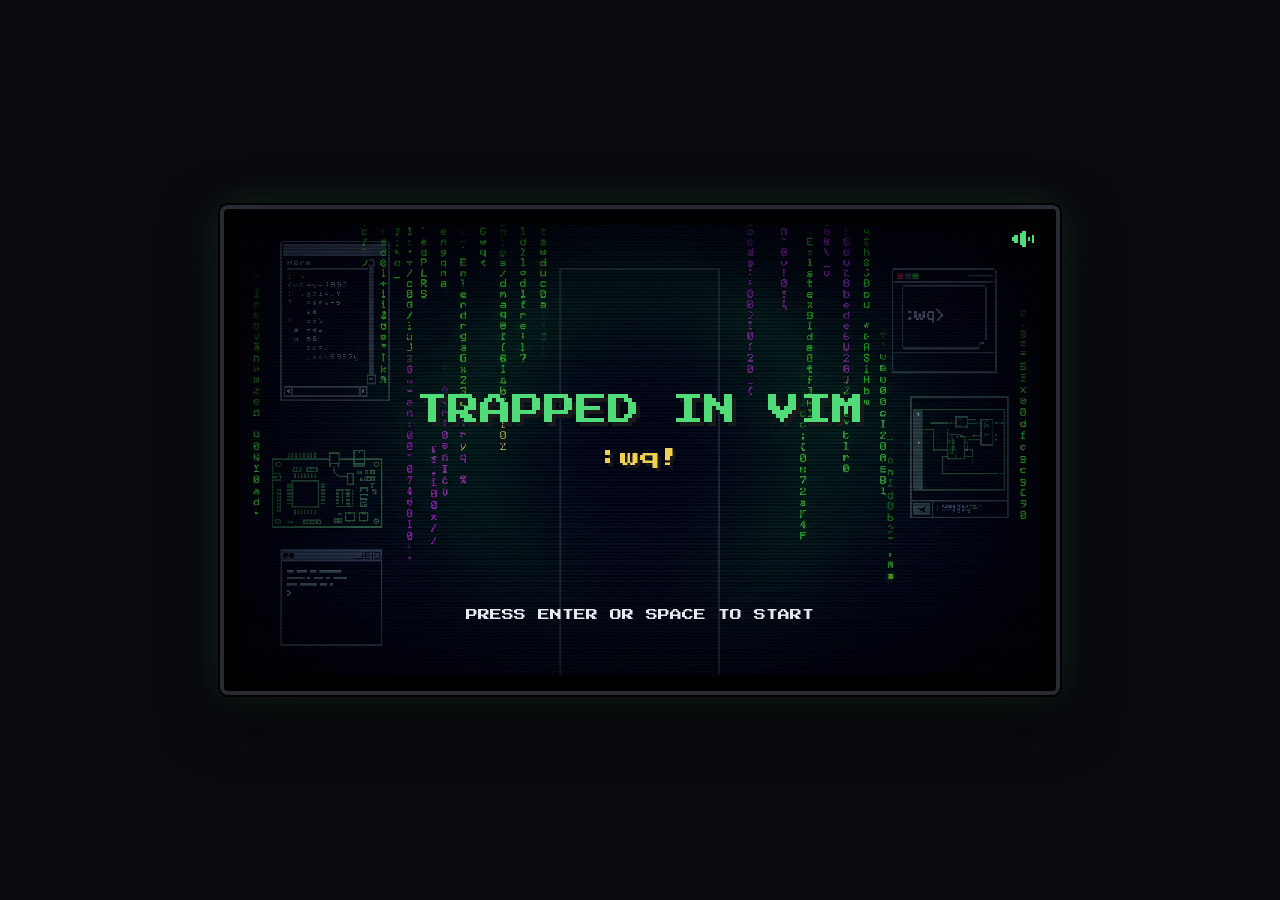
==== game/index.html @ 248b58b7 "update gameplay for the vim game" ====
<!DOCTYPE html>
<html lang="en">
<head>
  <meta charset="UTF-8" />
  <meta name="viewport" content="width=device-width, initial-scale=1.0, maximum-scale=1.0, user-scalable=no, viewport-fit=cover" />
  <title>Trapped in Vim :: :wq!</title>
  <link rel="icon" href="data:," />
  <link rel="preconnect" href="https://fonts.googleapis.com" />
  <link rel="preconnect" href="https://fonts.gstatic.com" crossorigin />
  <link href="https://fonts.googleapis.com/css2?family=Press+Start+2P&display=swap" rel="stylesheet" />
  <link rel="stylesheet" href="style.css" />
</head>
<body>
  <div id="game-stage">
    <canvas id="game-canvas" width="800" height="450"></canvas>
    <div id="touch-controls" hidden>
      <div class="touch-pad touch-pad-left">
        <button type="button" class="touch-key" data-key="KeyH" aria-label="Move left">H</button>
        <button type="button" class="touch-key" data-key="KeyL" aria-label="Move right">L</button>
      </div>
      <div class="touch-pad touch-pad-right">
        <button type="button" class="touch-key touch-key-fire" id="touch-fire" data-key="KeyF" aria-label="Fire" hidden>FIRE</button>
        <button type="button" class="touch-key" data-key="KeyJ" aria-label="Crouch or drop">J</button>
        <button type="button" class="touch-key touch-key-jump" data-key="KeyK" aria-label="Jump or fly">K</button>
      </div>
    </div>
  </div>
  <div id="orientation-overlay">
    <p>PLEASE ROTATE YOUR<br />DEVICE TO LANDSCAPE <span class="orientation-icon">📱⚡</span></p>
  </div>
  <script src="game.js"></script>
</body>
</html>
---- game/style.css ----
* {
  box-sizing: border-box;
}

html, body {
  margin: 0;
  padding: 0;
  width: 100%;
  height: 100%;
  background: #0a0a0f;
  overflow: hidden;
  overscroll-behavior: none;
  touch-action: none;
}

body {
  display: flex;
  align-items: center;
  justify-content: center;
  min-height: 100vh;
  font-family: 'Press Start 2P', monospace;
}

#game-stage {
  position: relative;
  display: flex;
  align-items: center;
  justify-content: center;
  padding: 16px;
  background: #000;
  border: 4px solid #2a2a35;
  border-radius: 8px;
  box-shadow:
    0 0 0 2px #000,
    0 0 40px rgba(80, 220, 120, 0.15),
    0 20px 60px rgba(0, 0, 0, 0.6);
}

#game-canvas {
  display: block;
  width: 800px;
  height: 450px;
  max-width: 100vw;
  max-height: 100vh;
  object-fit: contain;
  aspect-ratio: 16 / 9;
  background: #000;
  image-rendering: pixelated;
  image-rendering: -moz-crisp-edges;
  image-rendering: crisp-edges;
}

/* On small / touch screens the decorative frame just eats into space the
   canvas and virtual controls need, so drop it and go edge-to-edge. */
@media (max-width: 900px), (pointer: coarse) {
  #game-stage {
    padding: 0;
    border: none;
    border-radius: 0;
    box-shadow: none;
  }
}

/* ---------------------------------------------------------------------
   Portrait lock overlay
   --------------------------------------------------------------------- */

#orientation-overlay {
  display: none;
  position: fixed;
  inset: 0;
  z-index: 10000;
  background-color: #0a0a0f;
  background-image:
    linear-gradient(rgba(80, 220, 120, 0.06) 1px, transparent 1px),
    linear-gradient(90deg, rgba(80, 220, 120, 0.06) 1px, transparent 1px);
  background-size: 24px 24px;
  align-items: center;
  justify-content: center;
  text-align: center;
  padding: 24px;
}

#orientation-overlay p {
  font-family: 'Press Start 2P', monospace;
  color: #50dc78;
  font-size: 14px;
  line-height: 1.9;
  text-shadow: 0 0 12px rgba(80, 220, 120, 0.5);
  margin: 0;
}

.orientation-icon {
  display: inline-block;
  font-size: 1.3em;
  animation: orientation-rotate-hint 1.6s ease-in-out infinite;
}

@keyframes orientation-rotate-hint {
  0%, 100% { transform: rotate(0deg); }
  50% { transform: rotate(90deg); }
}

@media (orientation: portrait) {
  #orientation-overlay {
    display: flex;
  }

  #game-stage {
    display: none;
  }
}

/* ---------------------------------------------------------------------
   Virtual touch controls (Vim keycap buttons)
   --------------------------------------------------------------------- */

#touch-controls {
  position: absolute;
  inset: 0;
  z-index: 20;
  pointer-events: none; /* only the buttons themselves opt back in */
}

.touch-pad {
  position: absolute;
  bottom: max(16px, env(safe-area-inset-bottom));
  display: flex;
  gap: 14px;
  pointer-events: none;
}

.touch-pad-left {
  left: max(16px, env(safe-area-inset-left));
  align-items: center;
}

.touch-pad-right {
  right: max(16px, env(safe-area-inset-right));
  align-items: flex-end;
}

.touch-key {
  pointer-events: auto;
  touch-action: none;
  -webkit-user-select: none;
  user-select: none;
  -webkit-tap-highlight-color: transparent;
  width: 64px;
  height: 64px;
  border-radius: 10px;
  border: 3px solid #50dc78;
  background: rgba(10, 10, 15, 0.55);
  color: #50dc78;
  font-family: 'Press Start 2P', monospace;
  font-size: 18px;
  display: flex;
  align-items: center;
  justify-content: center;
  box-shadow: 0 4px 0 rgba(0, 0, 0, 0.5);
  transition: transform 0.05s, box-shadow 0.05s, background 0.05s;
}

/* .touch-key's own `display: flex` has the same specificity as (and would
   otherwise beat) the browser default for [hidden], so it has to be restated
   explicitly -- without this the FIRE button stays visible before the blaster
   is unlocked. */
.touch-key[hidden] {
  display: none;
}

.touch-key.is-pressed {
  background: rgba(80, 220, 120, 0.35);
  box-shadow: 0 1px 0 rgba(0, 0, 0, 0.5);
  transform: translateY(3px);
}

.touch-key-jump {
  width: 78px;
  height: 78px;
  font-size: 20px;
}

.touch-key-fire {
  border-color: #4ad7ff;
  color: #4ad7ff;
  font-size: 11px;
}

.touch-key-fire.is-pressed {
  background: rgba(74, 215, 255, 0.35);
}

/* Hide the virtual pads entirely unless JS detects touch support. */
#touch-controls[hidden] {
  display: none;
}
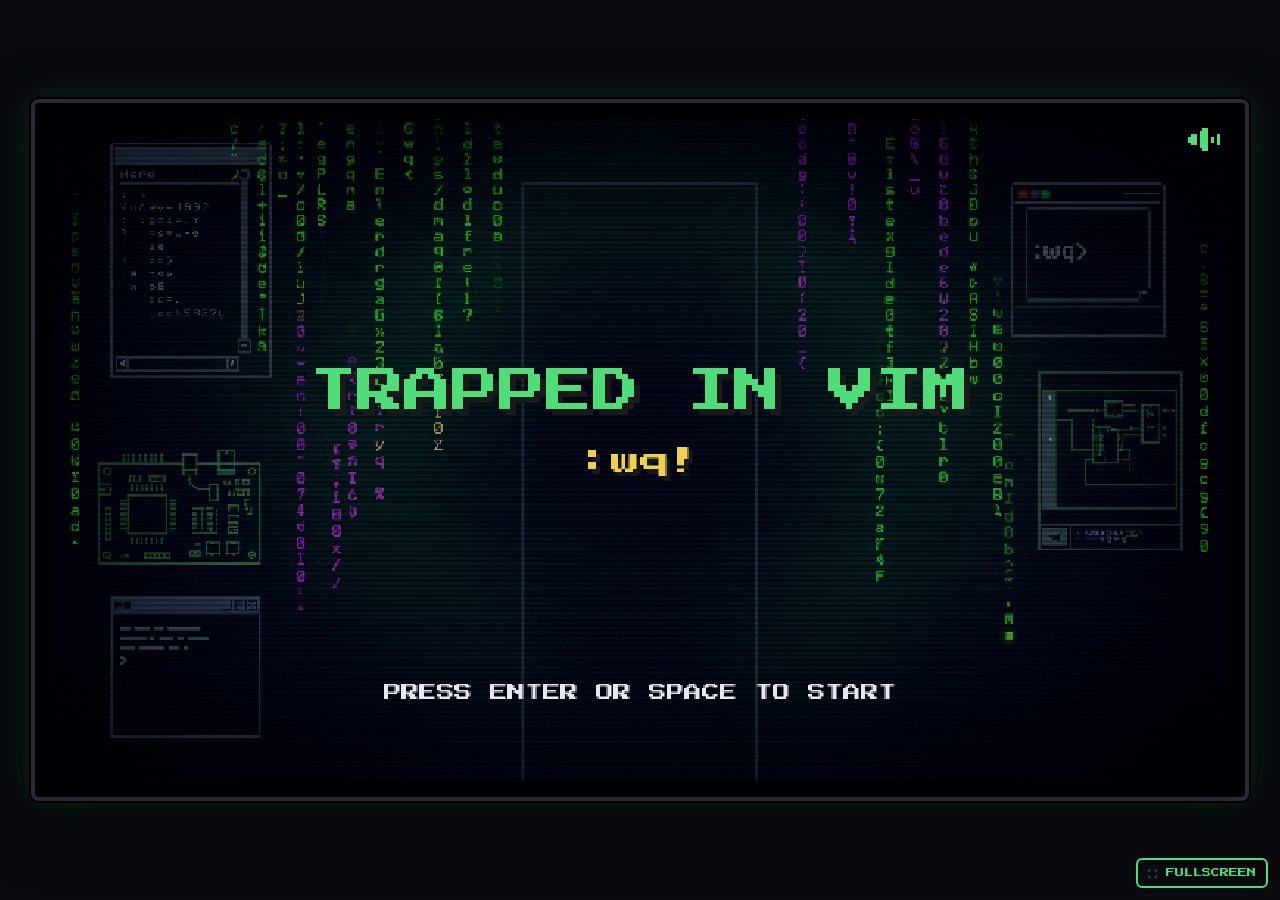
==== commit 56c18536: "update game, fixing bugs and update gameplay" ====
--- a/game/index.html
+++ b/game/index.html
@@ -25,6 +25,7 @@
       </div>
     </div>
   </div>
+  <button type="button" id="fullscreen-toggle" aria-label="Toggle fullscreen">⛶ FULLSCREEN</button>
   <div id="orientation-overlay">
     <p>PLEASE ROTATE YOUR<br />DEVICE TO LANDSCAPE <span class="orientation-icon">📱⚡</span></p>
   </div>
--- a/game/style.css
+++ b/game/style.css
@@ -38,8 +38,15 @@
 
 #game-canvas {
   display: block;
-  width: 800px;
-  height: 450px;
+  /* Scale fluidly to fill ~90-95% of the viewport on larger displays instead of
+     capping out at the native 800x450 buffer -- min() picks whichever of the
+     two 16:9-derived candidates fits the bounding box, so the canvas grows as
+     large as it can while never busting either the 92vw or 88vh ceiling. The
+     actual drawing-buffer resolution (canvas.width/height, set in game.js)
+     never changes -- this is a pure CSS upscale, kept crisp by image-rendering
+     below rather than the browser's default smoothing/blur. */
+  width: min(92vw, 88vh * 16 / 9);
+  height: min(88vh, 92vw * 9 / 16);
   max-width: 100vw;
   max-height: 100vh;
   object-fit: contain;
@@ -51,13 +58,34 @@
 }
 
 /* On small / touch screens the decorative frame just eats into space the
-   canvas and virtual controls need, so drop it and go edge-to-edge. */
-@media (max-width: 900px), (pointer: coarse) {
+   canvas and virtual controls need, so drop it and go edge-to-edge -- and let
+   the canvas itself fill the full viewport (object-fit: contain above still
+   keeps its drawn content letterboxed/unstretched either way).
+
+   The extra (max-height: 500px) and (orientation: landscape) clause catches
+   phones held sideways that don't match the other two conditions -- e.g. a
+   wide landscape phone whose viewport width can exceed 900px, in a context
+   where pointer: coarse isn't reported reliably. Without it, such a device
+   fell through to the desktop styling: the decorative border/padding on top
+   of the already-unavoidable 16:9 letterboxing on an ultra-wide phone screen
+   compounded into much bigger black bars than necessary. */
+@media (max-width: 900px), (pointer: coarse), ((max-height: 500px) and (orientation: landscape)) {
   #game-stage {
     padding: 0;
     border: none;
     border-radius: 0;
     box-shadow: none;
+  }
+
+  #game-canvas {
+    width: 100vw;
+    height: 100vh;
+    max-width: 100%;
+    max-height: 100%;
+  }
+
+  #fullscreen-toggle {
+    display: none;
   }
 }
 
@@ -109,6 +137,32 @@
   #game-stage {
     display: none;
   }
+}
+
+/* ---------------------------------------------------------------------
+   Fullscreen toggle (desktop only -- see the touch/mobile media query above,
+   which hides this in favor of the virtual D-pad occupying that screen space)
+   --------------------------------------------------------------------- */
+
+#fullscreen-toggle {
+  position: fixed;
+  bottom: max(12px, env(safe-area-inset-bottom));
+  right: max(12px, env(safe-area-inset-right));
+  z-index: 30;
+  font-family: 'Press Start 2P', monospace;
+  font-size: 9px;
+  color: #50dc78;
+  background: rgba(10, 10, 15, 0.55);
+  border: 2px solid #50dc78;
+  border-radius: 6px;
+  padding: 8px 10px;
+  cursor: pointer;
+  -webkit-tap-highlight-color: transparent;
+}
+
+#fullscreen-toggle:hover,
+#fullscreen-toggle:focus-visible {
+  background: rgba(80, 220, 120, 0.25);
 }
 
 /* ---------------------------------------------------------------------
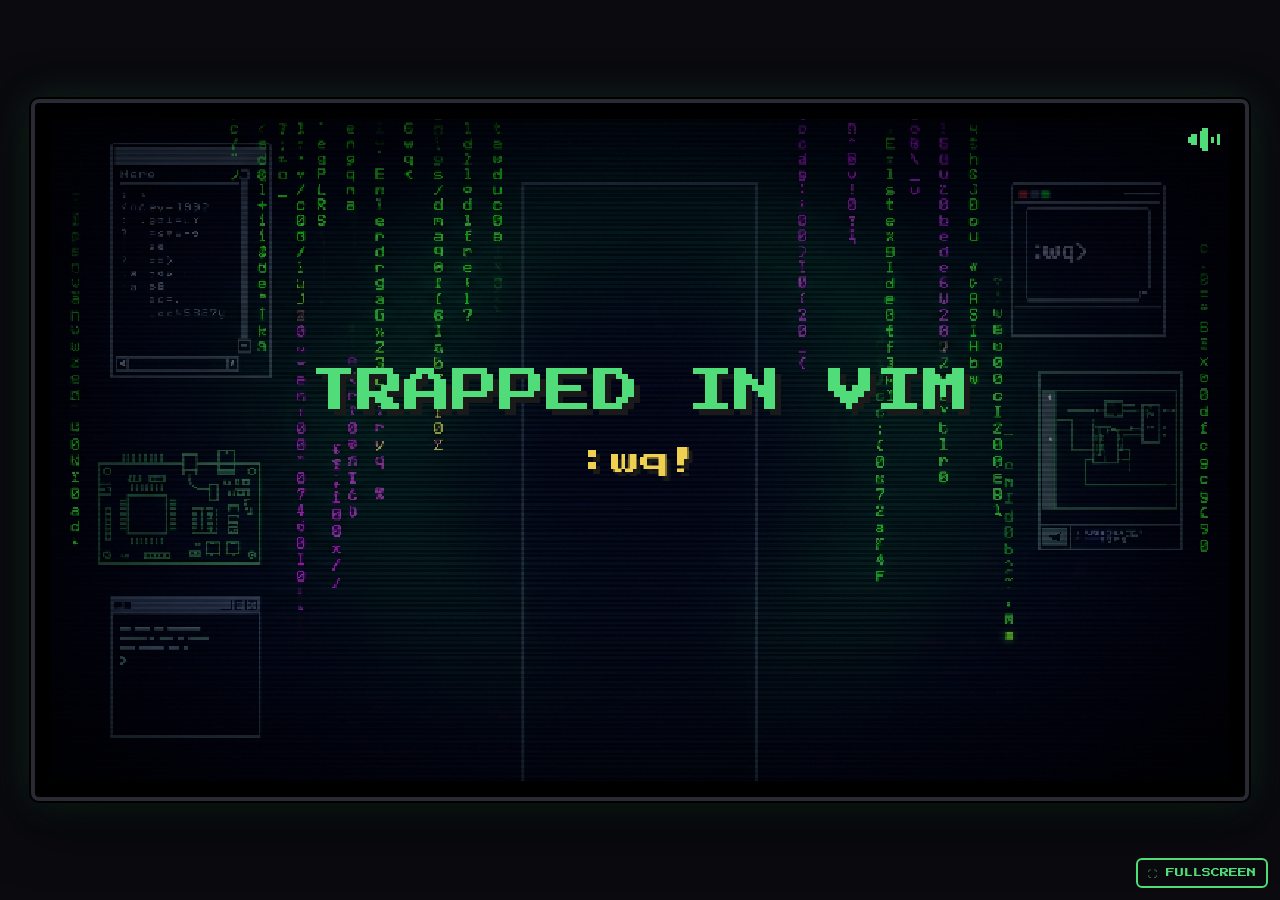
==== commit e273131b: "add fullscreen button" ====
--- a/game/index.html
+++ b/game/index.html
@@ -24,6 +24,7 @@
         <button type="button" class="touch-key touch-key-jump" data-key="KeyK" aria-label="Jump or fly">K</button>
       </div>
     </div>
+    <button type="button" id="fullscreen-btn" class="fullscreen-btn" aria-label="Toggle Fullscreen">⛶</button>
   </div>
   <button type="button" id="fullscreen-toggle" aria-label="Toggle fullscreen">⛶ FULLSCREEN</button>
   <div id="orientation-overlay">
--- a/game/style.css
+++ b/game/style.css
@@ -57,6 +57,41 @@
   image-rendering: crisp-edges;
 }
 
+/* ---------------------------------------------------------------------
+   Mobile fullscreen toggle (top-right HUD corner) -- hidden by default,
+   shown only inside the mobile/touch media query below, where the
+   decorative bottom-right #fullscreen-toggle button is hidden instead.
+   --------------------------------------------------------------------- */
+
+.fullscreen-btn {
+  display: none;
+  position: absolute;
+  top: 12px;
+  right: 12px;
+  z-index: 100;
+  width: 36px;
+  height: 36px;
+  align-items: center;
+  justify-content: center;
+  pointer-events: auto;
+  touch-action: manipulation;
+  -webkit-tap-highlight-color: transparent;
+  -webkit-user-select: none;
+  user-select: none;
+  font-family: 'Press Start 2P', monospace;
+  font-size: 16px;
+  line-height: 1;
+  color: #50dc78;
+  background: rgba(10, 10, 15, 0.55);
+  border: 2px solid #50dc78;
+  border-radius: 6px;
+  padding: 0;
+}
+
+.fullscreen-btn:active {
+  background: rgba(80, 220, 120, 0.35);
+}
+
 /* On small / touch screens the decorative frame just eats into space the
    canvas and virtual controls need, so drop it and go edge-to-edge -- and let
    the canvas itself fill the full viewport (object-fit: contain above still
@@ -87,6 +122,34 @@
   #fullscreen-toggle {
     display: none;
   }
+
+  .fullscreen-btn {
+    display: flex;
+  }
+}
+
+/* ---------------------------------------------------------------------
+   iOS Safari (iPhone) has no Fullscreen API at all, so requestFullscreen()
+   silently does nothing there -- these rules are the fallback, toggled by
+   game.js adding/removing .fullscreen-active on <body>. 100dvh (rather than
+   100vh) tracks the *current* visible viewport as Safari's address bar
+   collapses, so the stage actually grows to fill the space the real
+   fullscreen API would have claimed on a device that supports it.
+   --------------------------------------------------------------------- */
+body.fullscreen-active,
+body.fullscreen-active #game-stage {
+  height: 100dvh;
+}
+
+body.fullscreen-active #game-stage {
+  width: 100vw;
+}
+
+body.fullscreen-active #game-canvas {
+  width: 100vw;
+  height: 100dvh;
+  max-width: 100vw;
+  max-height: 100dvh;
 }
 
 /* ---------------------------------------------------------------------
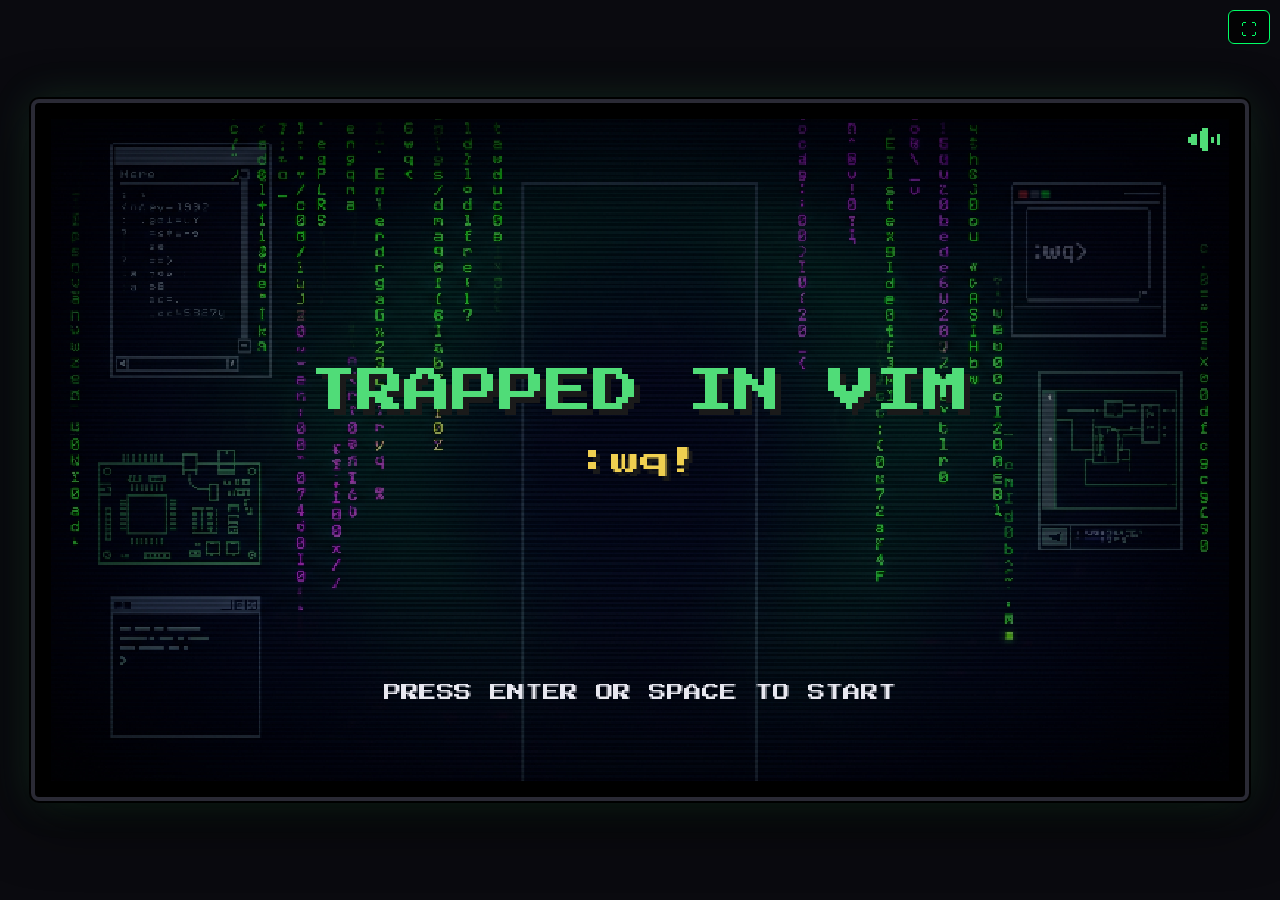
==== commit 2126fe7c: "fixing mobile bugs" ====
--- a/game/index.html
+++ b/game/index.html
@@ -24,9 +24,8 @@
         <button type="button" class="touch-key touch-key-jump" data-key="KeyK" aria-label="Jump or fly">K</button>
       </div>
     </div>
-    <button type="button" id="fullscreen-btn" class="fullscreen-btn" aria-label="Toggle Fullscreen">⛶</button>
   </div>
-  <button type="button" id="fullscreen-toggle" aria-label="Toggle fullscreen">⛶ FULLSCREEN</button>
+  <button type="button" id="fullscreen-btn" class="fullscreen-btn" aria-label="Toggle Fullscreen">⛶</button>
   <div id="orientation-overlay">
     <p>PLEASE ROTATE YOUR<br />DEVICE TO LANDSCAPE <span class="orientation-icon">📱⚡</span></p>
   </div>
--- a/game/style.css
+++ b/game/style.css
@@ -58,38 +58,35 @@
 }
 
 /* ---------------------------------------------------------------------
-   Mobile fullscreen toggle (top-right HUD corner) -- hidden by default,
-   shown only inside the mobile/touch media query below, where the
-   decorative bottom-right #fullscreen-toggle button is hidden instead.
+   Fullscreen toggle -- a single button, a direct child of <body> (not
+   #game-stage), fixed to the viewport so it stays on top and reachable
+   regardless of breakpoint, #game-stage's own sizing, or fullscreen state.
    --------------------------------------------------------------------- */
 
 .fullscreen-btn {
-  display: none;
-  position: absolute;
-  top: 12px;
-  right: 12px;
-  z-index: 100;
-  width: 36px;
-  height: 36px;
-  align-items: center;
-  justify-content: center;
-  pointer-events: auto;
+  position: fixed;
+  top: 10px;
+  right: 10px;
+  z-index: 99999;
+  background: rgba(0, 0, 0, 0.7);
+  border: 1px solid #00ff66;
+  color: #00ff66;
+  padding: 8px 12px;
+  border-radius: 6px;
+  font-size: 16px;
+  font-family: 'Press Start 2P', monospace;
+  line-height: 1;
+  cursor: pointer;
   touch-action: manipulation;
   -webkit-tap-highlight-color: transparent;
   -webkit-user-select: none;
   user-select: none;
-  font-family: 'Press Start 2P', monospace;
-  font-size: 16px;
-  line-height: 1;
-  color: #50dc78;
-  background: rgba(10, 10, 15, 0.55);
-  border: 2px solid #50dc78;
-  border-radius: 6px;
-  padding: 0;
-}
-
+}
+
+.fullscreen-btn:hover,
+.fullscreen-btn:focus-visible,
 .fullscreen-btn:active {
-  background: rgba(80, 220, 120, 0.35);
+  background: rgba(0, 255, 102, 0.25);
 }
 
 /* On small / touch screens the decorative frame just eats into space the
@@ -110,43 +107,50 @@
     border: none;
     border-radius: 0;
     box-shadow: none;
-  }
-
+    width: 100vw;
+    height: 100dvh;
+  }
+
+  /* height:100dvh + width:auto (clamped by max-width) lets the browser derive
+     the box from the 16:9 aspect-ratio set above, so the canvas always fills
+     the full viewport HEIGHT with no internal letterboxing -- any leftover
+     gap is a symmetric, minimal margin on the sides only (unavoidable unless
+     the device itself happens to be exactly 16:9), not the previous
+     width:100vw + height:100vh pairing, which forced a box that didn't match
+     the drawing buffer's aspect ratio and (on top of the usual 100vh-vs-
+     dynamic-toolbar mismatch on mobile Safari) produced much bigger blank
+     margins than the content's actual aspect ratio requires. */
   #game-canvas {
-    width: 100vw;
-    height: 100vh;
-    max-width: 100%;
-    max-height: 100%;
-  }
-
-  #fullscreen-toggle {
-    display: none;
-  }
-
-  .fullscreen-btn {
-    display: flex;
+    width: auto;
+    height: 100dvh;
+    max-width: 100vw;
+    max-height: 100dvh;
   }
 }
 
 /* ---------------------------------------------------------------------
    iOS Safari (iPhone) has no Fullscreen API at all, so requestFullscreen()
    silently does nothing there -- these rules are the fallback, toggled by
-   game.js adding/removing .fullscreen-active on <body>. 100dvh (rather than
+   game.js adding/removing .mobile-fullscreen on <body>. 100dvh (rather than
    100vh) tracks the *current* visible viewport as Safari's address bar
    collapses, so the stage actually grows to fill the space the real
    fullscreen API would have claimed on a device that supports it.
    --------------------------------------------------------------------- */
-body.fullscreen-active,
-body.fullscreen-active #game-stage {
+body.mobile-fullscreen {
+  position: fixed;
+  top: 0;
+  left: 0;
+  width: 100vw;
   height: 100dvh;
 }
 
-body.fullscreen-active #game-stage {
+body.mobile-fullscreen #game-stage {
   width: 100vw;
-}
-
-body.fullscreen-active #game-canvas {
-  width: 100vw;
+  height: 100dvh;
+}
+
+body.mobile-fullscreen #game-canvas {
+  width: auto;
   height: 100dvh;
   max-width: 100vw;
   max-height: 100dvh;
@@ -200,32 +204,6 @@
   #game-stage {
     display: none;
   }
-}
-
-/* ---------------------------------------------------------------------
-   Fullscreen toggle (desktop only -- see the touch/mobile media query above,
-   which hides this in favor of the virtual D-pad occupying that screen space)
-   --------------------------------------------------------------------- */
-
-#fullscreen-toggle {
-  position: fixed;
-  bottom: max(12px, env(safe-area-inset-bottom));
-  right: max(12px, env(safe-area-inset-right));
-  z-index: 30;
-  font-family: 'Press Start 2P', monospace;
-  font-size: 9px;
-  color: #50dc78;
-  background: rgba(10, 10, 15, 0.55);
-  border: 2px solid #50dc78;
-  border-radius: 6px;
-  padding: 8px 10px;
-  cursor: pointer;
-  -webkit-tap-highlight-color: transparent;
-}
-
-#fullscreen-toggle:hover,
-#fullscreen-toggle:focus-visible {
-  background: rgba(80, 220, 120, 0.25);
 }
 
 /* ---------------------------------------------------------------------
@@ -312,3 +290,41 @@
 #touch-controls[hidden] {
   display: none;
 }
+
+/* On short mobile-landscape screens the playable field is already cramped
+   vertically, so the full-size (64-78px) keycaps from the desktop/tablet
+   sizing above sit right on top of the character and hazards. Shrink them,
+   fade them out partway (opacity so the art underneath stays readable
+   through the button), and pin each pad hard into its own corner instead of
+   the softer safe-area-driven offset used above -- H/L bottom-left, J/K
+   bottom-right, exactly where a thumb rests without covering the middle of
+   the screen. #touch-controls itself stays pointer-events:none (see above)
+   so only the buttons themselves -- still pointer-events:auto via .touch-key
+   -- ever intercept a tap; everything else keeps reaching the canvas. */
+@media (max-height: 500px) and (orientation: landscape) {
+  .touch-pad {
+    bottom: 8px;
+    gap: 8px;
+  }
+
+  .touch-pad-left {
+    left: 8px;
+  }
+
+  .touch-pad-right {
+    right: 8px;
+  }
+
+  .touch-key {
+    width: 44px;
+    height: 44px;
+    font-size: 14px;
+    opacity: 0.65;
+  }
+
+  .touch-key-jump {
+    width: 48px;
+    height: 48px;
+    font-size: 15px;
+  }
+}
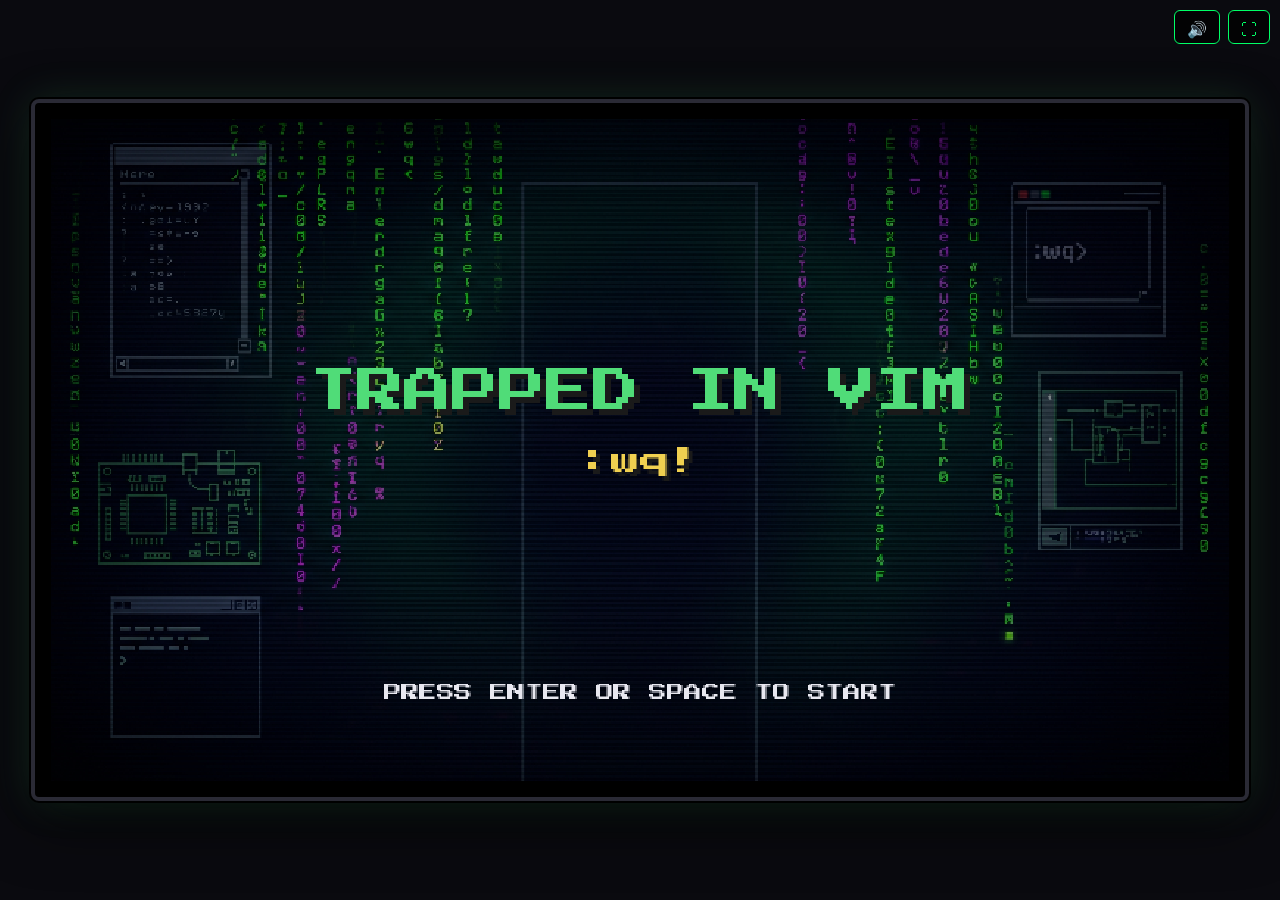
==== commit db8fa64a: "working with mobile version" ====
--- a/game/index.html
+++ b/game/index.html
@@ -12,7 +12,7 @@
 </head>
 <body>
   <div id="game-stage">
-    <canvas id="game-canvas" width="800" height="450"></canvas>
+    <canvas id="game-canvas" width="800" height="450" tabindex="0"></canvas>
     <div id="touch-controls" hidden>
       <div class="touch-pad touch-pad-left">
         <button type="button" class="touch-key" data-key="KeyH" aria-label="Move left">H</button>
@@ -25,7 +25,10 @@
       </div>
     </div>
   </div>
-  <button type="button" id="fullscreen-btn" class="fullscreen-btn" aria-label="Toggle Fullscreen">⛶</button>
+  <div class="top-controls-overlay">
+    <button type="button" id="mute-btn" class="ui-btn" aria-label="Toggle Mute">🔊</button>
+    <button type="button" id="fullscreen-btn" class="ui-btn" aria-label="Toggle Fullscreen">⛶</button>
+  </div>
   <div id="orientation-overlay">
     <p>PLEASE ROTATE YOUR<br />DEVICE TO LANDSCAPE <span class="orientation-icon">📱⚡</span></p>
   </div>
--- a/game/style.css
+++ b/game/style.css
@@ -34,6 +34,15 @@
     0 0 0 2px #000,
     0 0 40px rgba(80, 220, 120, 0.15),
     0 20px 60px rgba(0, 0, 0, 0.6);
+}
+
+/* Keyboard-focusable (tabindex="0" in index.html) so game.js can pull focus
+   here and away from the page/browser chrome, keeping H/J/K/L/F keystrokes
+   from reaching extension key handlers (Vimium link hints, Surfingkeys,
+   etc.) -- the focus ring this would otherwise draw is pure noise on a
+   canvas with no visible text cursor, so it's suppressed below. */
+canvas:focus {
+  outline: none;
 }
 
 #game-canvas {
@@ -58,16 +67,31 @@
 }
 
 /* ---------------------------------------------------------------------
-   Fullscreen toggle -- a single button, a direct child of <body> (not
-   #game-stage), fixed to the viewport so it stays on top and reachable
-   regardless of breakpoint, #game-stage's own sizing, or fullscreen state.
+   Top-right UI overlay (mute + fullscreen) -- a direct child of <body>
+   (not #game-stage), fixed to the viewport so it stays on top and
+   reachable regardless of breakpoint, #game-stage's own sizing, or
+   fullscreen state.
+
+   z-index is one order of magnitude above the 999999 that
+   body.fullscreen-mode / #game-stage take on below -- #game-stage is a
+   SIBLING of this overlay (both direct children of <body>), so without a
+   strictly higher value here, entering fullscreen-mode would stack the
+   (also now position:fixed) game stage on top of this overlay and hide the
+   only way to exit pseudo-fullscreen on a device with no real Fullscreen
+   API (iOS) to fall back on.
    --------------------------------------------------------------------- */
 
-.fullscreen-btn {
+.top-controls-overlay {
   position: fixed;
   top: 10px;
   right: 10px;
-  z-index: 99999;
+  z-index: 1000000;
+  display: flex;
+  gap: 8px;
+  pointer-events: auto;
+}
+
+.ui-btn {
   background: rgba(0, 0, 0, 0.7);
   border: 1px solid #00ff66;
   color: #00ff66;
@@ -83,9 +107,9 @@
   user-select: none;
 }
 
-.fullscreen-btn:hover,
-.fullscreen-btn:focus-visible,
-.fullscreen-btn:active {
+.ui-btn:hover,
+.ui-btn:focus-visible,
+.ui-btn:active {
   background: rgba(0, 255, 102, 0.25);
 }
 
@@ -129,31 +153,39 @@
 }
 
 /* ---------------------------------------------------------------------
-   iOS Safari (iPhone) has no Fullscreen API at all, so requestFullscreen()
-   silently does nothing there -- these rules are the fallback, toggled by
-   game.js adding/removing .mobile-fullscreen on <body>. 100dvh (rather than
-   100vh) tracks the *current* visible viewport as Safari's address bar
-   collapses, so the stage actually grows to fill the space the real
-   fullscreen API would have claimed on a device that supports it.
+   Fullscreen-mode presentation layer -- toggled unconditionally by
+   game.js's toggleFullscreen() on every click (see game.js), alongside
+   (not only as a fallback for) the real Fullscreen API. This is what
+   actually makes the game go edge-to-edge on iOS Safari/Chrome, which has
+   no working Fullscreen API: requestFullscreen() there either doesn't
+   exist or exists but silently rejects when called on a non-video element.
+   On platforms that DO support the real API, both apply together -- the
+   CSS below takes effect immediately and synchronously, while the native
+   request additionally sheds browser chrome once/if its promise resolves.
+   100dvh (rather than 100vh) tracks the *current* visible viewport as
+   Safari's address bar collapses. The !important rules pin the page itself
+   in place (so the layout underneath can't be scrolled/resized out from
+   under it); the #game-stage/#game-canvas rules then re-fit the actual
+   game content to that pinned viewport.
    --------------------------------------------------------------------- */
-body.mobile-fullscreen {
-  position: fixed;
-  top: 0;
-  left: 0;
-  width: 100vw;
-  height: 100dvh;
-}
-
-body.mobile-fullscreen #game-stage {
-  width: 100vw;
-  height: 100dvh;
-}
-
-body.mobile-fullscreen #game-canvas {
-  width: auto;
-  height: 100dvh;
-  max-width: 100vw;
-  max-height: 100dvh;
+body.fullscreen-mode,
+body.fullscreen-mode #game-stage {
+  position: fixed !important;
+  top: 0 !important;
+  left: 0 !important;
+  width: 100vw !important;
+  height: 100dvh !important;
+  z-index: 999999 !important;
+  margin: 0 !important;
+  padding: 0 !important;
+  background: #000 !important;
+  overflow: hidden !important;
+}
+
+body.fullscreen-mode #game-canvas {
+  width: 100% !important;
+  height: 100% !important;
+  object-fit: contain !important;
 }
 
 /* ---------------------------------------------------------------------
@@ -295,31 +327,36 @@
    vertically, so the full-size (64-78px) keycaps from the desktop/tablet
    sizing above sit right on top of the character and hazards. Shrink them,
    fade them out partway (opacity so the art underneath stays readable
-   through the button), and pin each pad hard into its own corner instead of
-   the softer safe-area-driven offset used above -- H/L bottom-left, J/K
-   bottom-right, exactly where a thumb rests without covering the middle of
-   the screen. #touch-controls itself stays pointer-events:none (see above)
-   so only the buttons themselves -- still pointer-events:auto via .touch-key
-   -- ever intercept a tap; everything else keeps reaching the canvas. */
+   through the button), and push each pad out into its own side margin --
+   the letterboxed black bar left/right of the 16:9 canvas on a wider-than-
+   16:9 phone -- instead of the softer safe-area-driven offset used above:
+   H/L strictly in the left margin, J/K strictly in the right margin, and
+   lifted above the iOS home-indicator gesture bar with the safe-area inset.
+   #touch-controls itself stays pointer-events:none (see above) so only the
+   buttons themselves -- still pointer-events:auto via .touch-key -- ever
+   intercept a tap; everything else keeps reaching the canvas. */
 @media (max-height: 500px) and (orientation: landscape) {
   .touch-pad {
-    bottom: 8px;
+    bottom: calc(18px + env(safe-area-inset-bottom));
     gap: 8px;
   }
 
   .touch-pad-left {
-    left: 8px;
+    left: 12px;
   }
 
   .touch-pad-right {
-    right: 8px;
+    right: 12px;
   }
 
   .touch-key {
-    width: 44px;
-    height: 44px;
-    font-size: 14px;
+    width: 46px;
+    height: 46px;
+    font-size: 15px;
+    border-radius: 8px;
     opacity: 0.65;
+    touch-action: manipulation;
+    user-select: none;
   }
 
   .touch-key-jump {
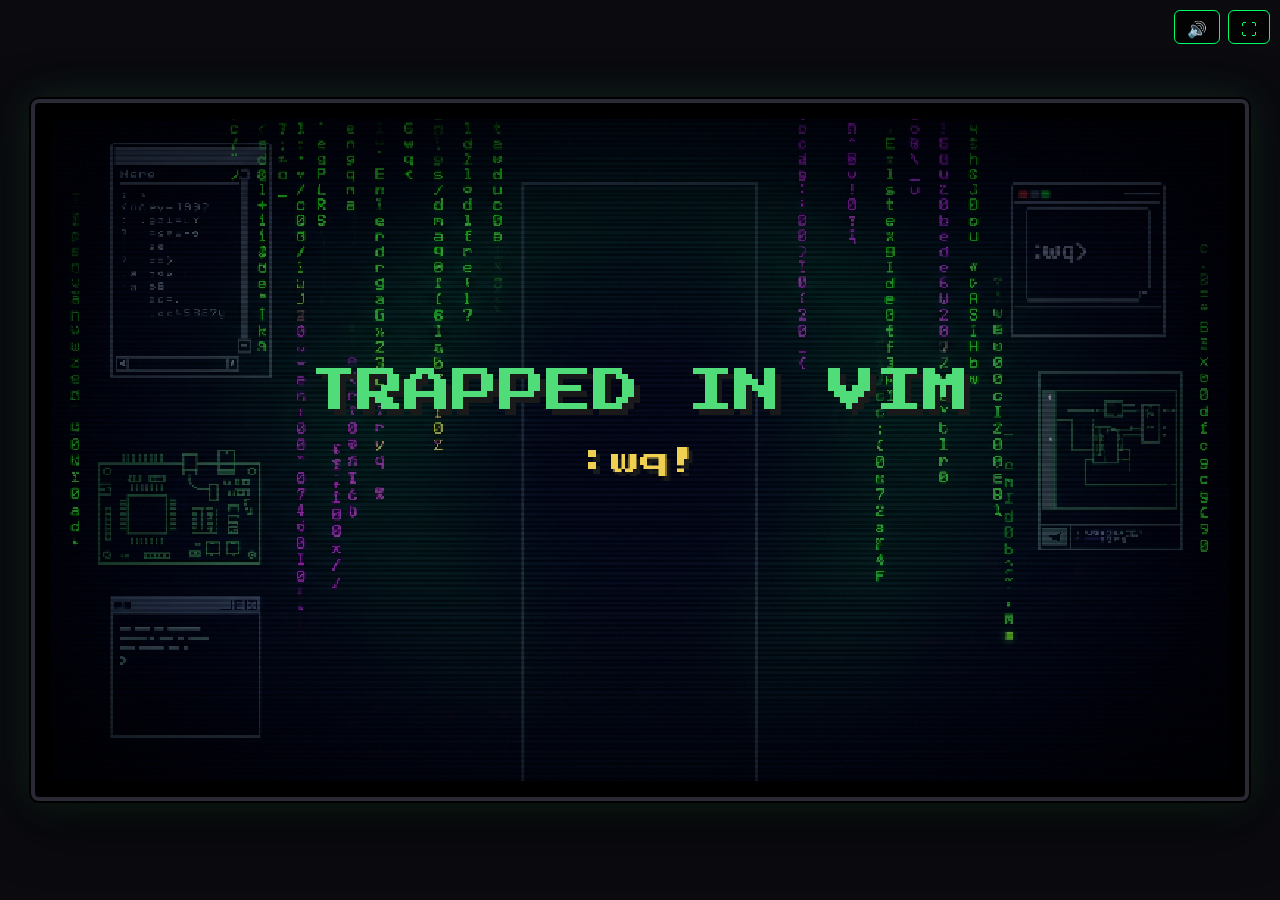
==== commit b4104275: "refactor: split monolithic game.js into 15 ES modules" ====
--- a/game/index.html
+++ b/game/index.html
@@ -32,6 +32,6 @@
   <div id="orientation-overlay">
     <p>PLEASE ROTATE YOUR<br />DEVICE TO LANDSCAPE <span class="orientation-icon">📱⚡</span></p>
   </div>
-  <script src="game.js"></script>
+  <script type="module" src="js/main.js"></script>
 </body>
 </html>
--- a/game/style.css
+++ b/game/style.css
@@ -111,6 +111,15 @@
 .ui-btn:focus-visible,
 .ui-btn:active {
   background: rgba(0, 255, 102, 0.25);
+}
+
+/* Reflects actual JS-tracked state (muted / fullscreen-on) rather than the
+   fleeting CSS :active press -- on iOS Safari, :active can stay stuck or
+   never visibly trigger for a tap, so the button needs a state-driven look
+   that persists for as long as the toggle is actually on. */
+.ui-btn.is-active {
+  background: rgba(0, 255, 102, 0.35);
+  border-color: #aaffcc;
 }
 
 /* On small / touch screens the decorative frame just eats into space the
@@ -253,7 +262,7 @@
   position: absolute;
   bottom: max(16px, env(safe-area-inset-bottom));
   display: flex;
-  gap: 14px;
+  gap: 18px;
   pointer-events: none;
 }
 
@@ -285,7 +294,8 @@
   align-items: center;
   justify-content: center;
   box-shadow: 0 4px 0 rgba(0, 0, 0, 0.5);
-  transition: transform 0.05s, box-shadow 0.05s, background 0.05s;
+  opacity: 0.35;
+  transition: transform 0.05s, box-shadow 0.05s, background 0.05s, opacity 0.05s;
 }
 
 /* .touch-key's own `display: flex` has the same specificity as (and would
@@ -300,6 +310,7 @@
   background: rgba(80, 220, 120, 0.35);
   box-shadow: 0 1px 0 rgba(0, 0, 0, 0.5);
   transform: translateY(3px);
+  opacity: 0.75;
 }
 
 .touch-key-jump {
@@ -338,7 +349,7 @@
 @media (max-height: 500px) and (orientation: landscape) {
   .touch-pad {
     bottom: calc(18px + env(safe-area-inset-bottom));
-    gap: 8px;
+    gap: 18px;
   }
 
   .touch-pad-left {
@@ -354,7 +365,6 @@
     height: 46px;
     font-size: 15px;
     border-radius: 8px;
-    opacity: 0.65;
     touch-action: manipulation;
     user-select: none;
   }
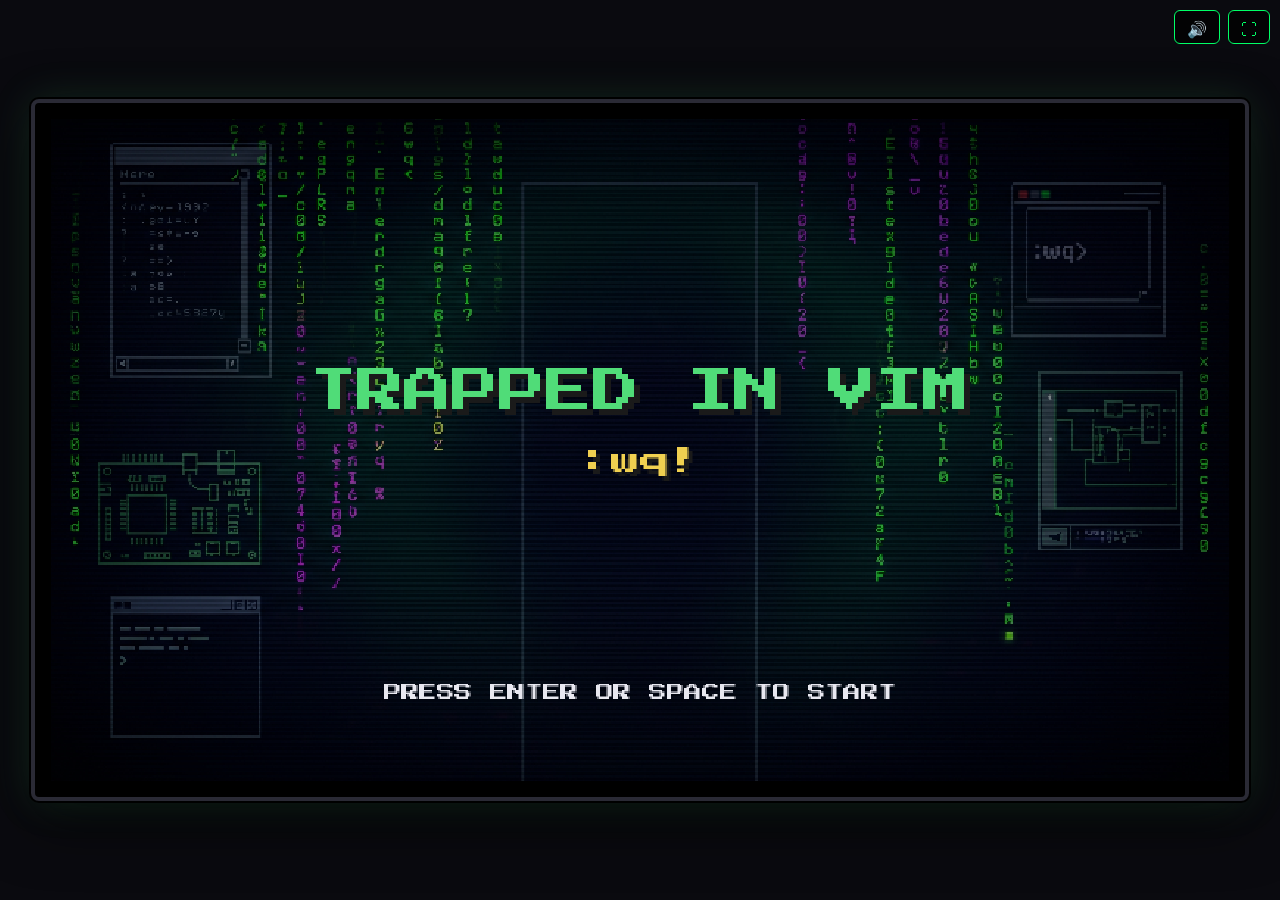
==== commit 440b606e: "fix(input): restore desktop Vimium focus-trap bypass for Fire key" ====
--- a/game/index.html
+++ b/game/index.html
@@ -13,6 +13,25 @@
 <body>
   <div id="game-stage">
     <canvas id="game-canvas" width="800" height="450" tabindex="0"></canvas>
+    <!-- Focus-trap for H/J/K/L/F -- see js/input.js. On desktop this stays
+         focused during gameplay instead of the canvas: it's a genuinely
+         editable element, so Vimium (and similar extensions) see an active
+         text field and drop into their own "insert mode", standing down
+         entirely instead of racing our keydown handler for link hints /
+         scrolling. Never focused on touch devices (see InputManager) so
+         iOS/Android never pop the on-screen keyboard for it. -->
+    <input
+      type="text"
+      id="vim-trap"
+      class="vim-trap"
+      tabindex="-1"
+      inputmode="none"
+      autocomplete="off"
+      autocapitalize="off"
+      autocorrect="off"
+      spellcheck="false"
+      aria-hidden="true"
+    />
     <div id="touch-controls" hidden>
       <div class="touch-pad touch-pad-left">
         <button type="button" class="touch-key" data-key="KeyH" aria-label="Move left">H</button>
--- a/game/style.css
+++ b/game/style.css
@@ -36,13 +36,32 @@
     0 20px 60px rgba(0, 0, 0, 0.6);
 }
 
-/* Keyboard-focusable (tabindex="0" in index.html) so game.js can pull focus
-   here and away from the page/browser chrome, keeping H/J/K/L/F keystrokes
-   from reaching extension key handlers (Vimium link hints, Surfingkeys,
-   etc.) -- the focus ring this would otherwise draw is pure noise on a
-   canvas with no visible text cursor, so it's suppressed below. */
+/* Keyboard-focusable (tabindex="0" in index.html), mainly for accessibility/
+   tab order -- actual keyboard capture during gameplay lives on #vim-trap
+   below instead (see js/input.js), so this ring would otherwise draw on a
+   canvas with no visible text cursor; suppressed here either way. */
 canvas:focus {
   outline: none;
+}
+
+/* Off-screen focus-trap input -- see js/input.js and the comment on it in
+   index.html. opacity: 0 (not display: none / visibility: hidden) is
+   required: either of those would make the element unfocusable, defeating
+   the whole point. pointer-events: none keeps it from ever intercepting a
+   real click/tap meant for the canvas or UI underneath it. */
+.vim-trap {
+  position: fixed;
+  top: 0;
+  left: 0;
+  width: 1px;
+  height: 1px;
+  padding: 0;
+  margin: 0;
+  border: none;
+  outline: none;
+  opacity: 0;
+  background: transparent;
+  pointer-events: none;
 }
 
 #game-canvas {
